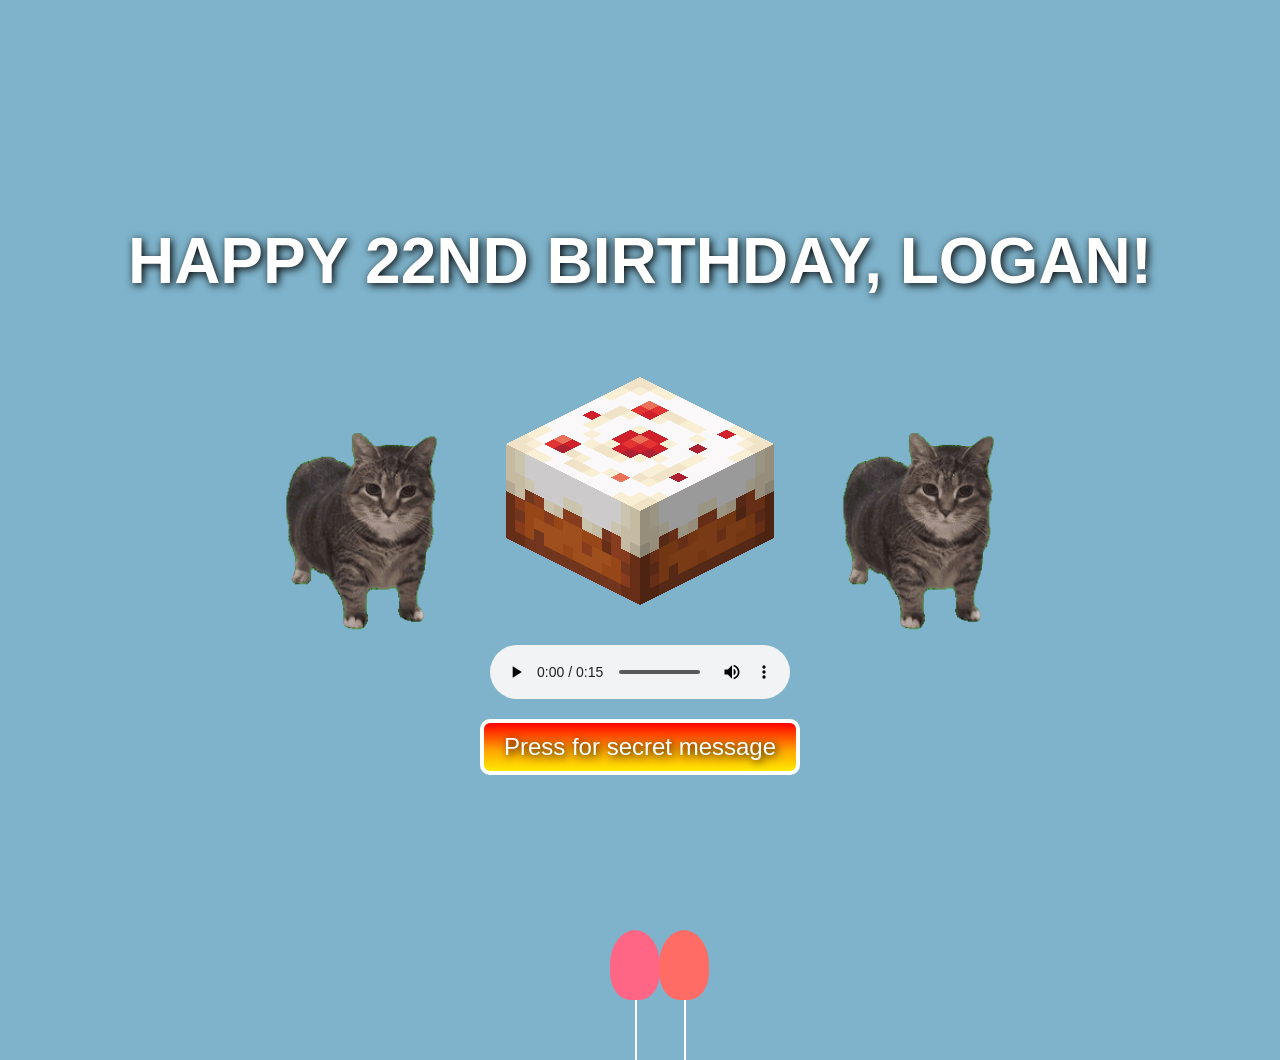
==== index.html @ e26f6695 "rename index" ====
<!DOCTYPE html>
<html lang="en">
<head>
    <meta charset="UTF-8">
    <meta name="viewport" content="width=device-width, initial-scale=1.0">
    <title>Happy Birthday, Bunnie!</title>
    <link rel="stylesheet" href="birthday-style.css">
    <script defer src="birthday-script.js"></script>    
</head>
<body>
    <h1>HAPPY 22ND BIRTHDAY, LOGAN!</h1>
    <div>
        <img src="OIIA-cat.gif" alt="Oiiai Cat" class="cat-container">
        <img src="Cake-minecraft.png" alt="Minecraft Cake" class="cake-img">
        <img src="OIIA-cat.gif" alt="Oiiai Cat" class="cat-container">
    </div>
      
    <audio controls autoplay loop>
        <source src="oiiai-cat.mp3" type="audio/mpeg">
        Your browser does not support the audio element.
    </audio>
    <button id="secret-btn" class="btn">Press for secret message</button>
    <p id="secret-message" style="display: none;"></p>
</body>
</html>
---- birthday-style.css ----
@keyframes rainbowBackground {
    0% { background-position: 0% 0%; }
    50% { background-position: 100% 100%;}
    100% { background-position: 150% 150%; }
}
body {
    text-align: center;
    font-family: 'Impact', sans-serif;
    overflow: hidden;
    background-color: rgb(126, 179, 203);
    display: flex;
    flex-direction: column;
    align-items: center;
    justify-content: center;
    min-height: 100vh;
    padding: 20px;
}
h1 {
    font-size: 4rem;
    color: white;
    text-shadow: 2px 2px 8px black;
}
p {
    font-size: 2rem;
    color: white;
    text-shadow: 1px 1px 5px black;
}
.btn {
    background: linear-gradient(red, orange, yellow, green, cyan, blue, violet, rgb(255, 0, 55));
    background-size: 400% 400%;
    animation: rainbowBackground 10s linear infinite;
    margin-top: 20px; 
    padding: 10px 20px; 
    font-size: 1.5rem;
    border: 4px solid white;
    border-radius: 10px; 
    cursor: pointer;
    color: white;
    text-shadow: 2px 2px 8px black;
}
.cat-container {

    height: 25vh;
}
.balloon {
    position: absolute;
    bottom: -100px;
    width: 50px;
    height: 70px;
    background-color: red;
    border-radius: 50% 50% 40% 40%;
    animation: floatUp 7s ease-in infinite;
}
.string {
    position: absolute;
    width: 2px;
    height: 60px;
    background-color: white;
    left: 50%;
    bottom: -60px;
}
@keyframes floatUp {
    0% { transform: translateY(0); opacity: 1; }
    100% { transform: translateY(-100vh); opacity: 0; }
}
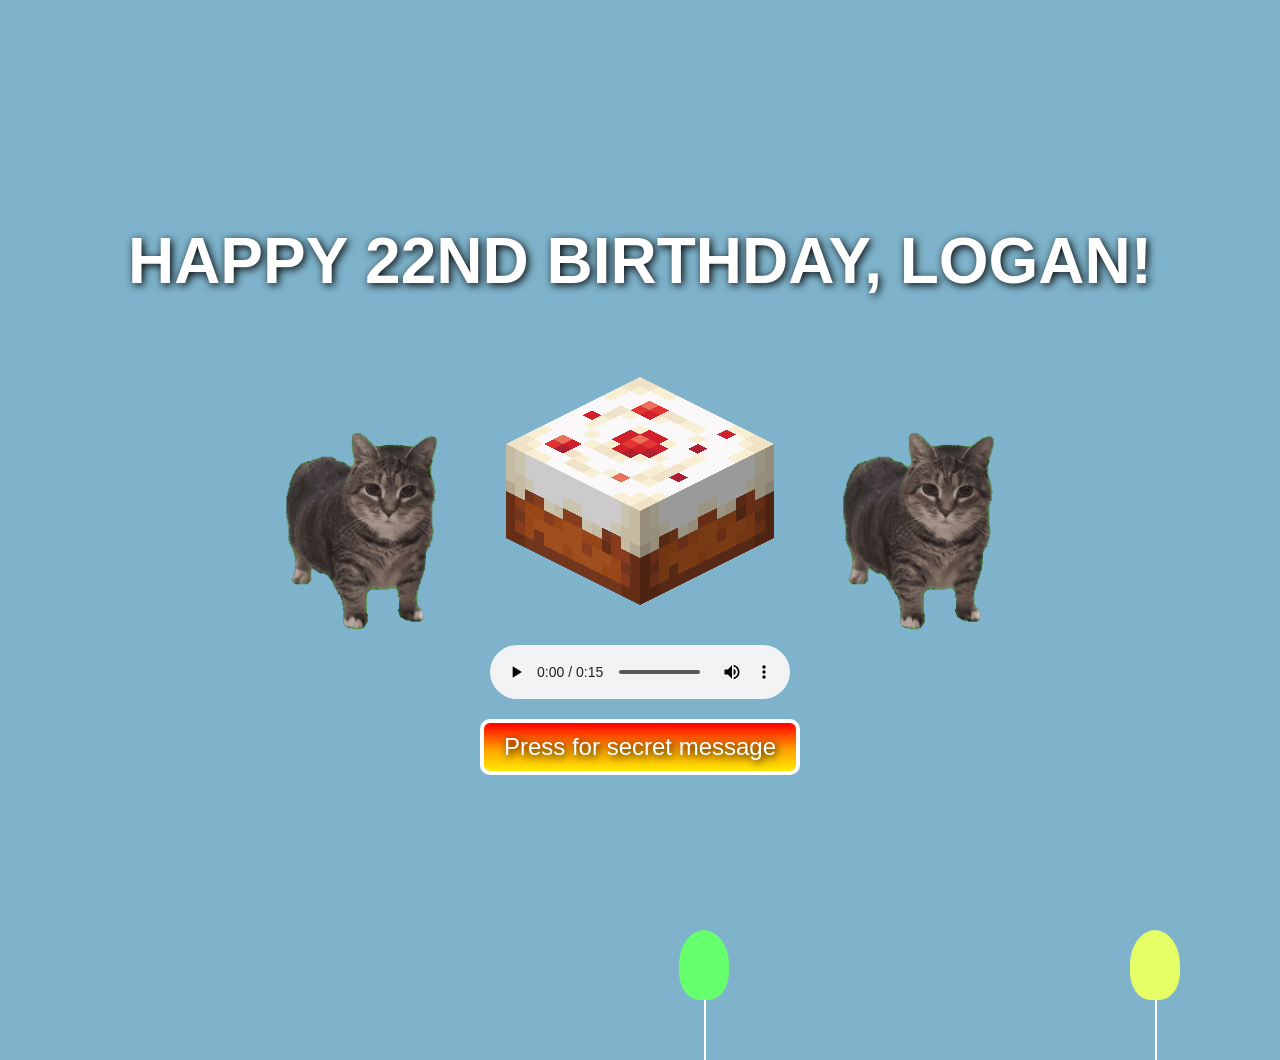
==== commit a941c170: "update imports" ====
--- a/index.html
+++ b/index.html
@@ -10,13 +10,13 @@
 <body>
     <h1>HAPPY 22ND BIRTHDAY, LOGAN!</h1>
     <div>
-        <img src="OIIA-cat.gif" alt="Oiiai Cat" class="cat-container">
-        <img src="Cake-minecraft.png" alt="Minecraft Cake" class="cake-img">
-        <img src="OIIA-cat.gif" alt="Oiiai Cat" class="cat-container">
+        <img src="assets/OIIA-cat.gif" alt="Oiiai Cat" class="cat-container">
+        <img src="assets/Cake-minecraft.png" alt="Minecraft Cake" class="cake-img">
+        <img src="assets/OIIA-cat.gif" alt="Oiiai Cat" class="cat-container">
     </div>
       
     <audio controls autoplay loop>
-        <source src="oiiai-cat.mp3" type="audio/mpeg">
+        <source src="assets/oiiai-cat.mp3" type="audio/mpeg">
         Your browser does not support the audio element.
     </audio>
     <button id="secret-btn" class="btn">Press for secret message</button>
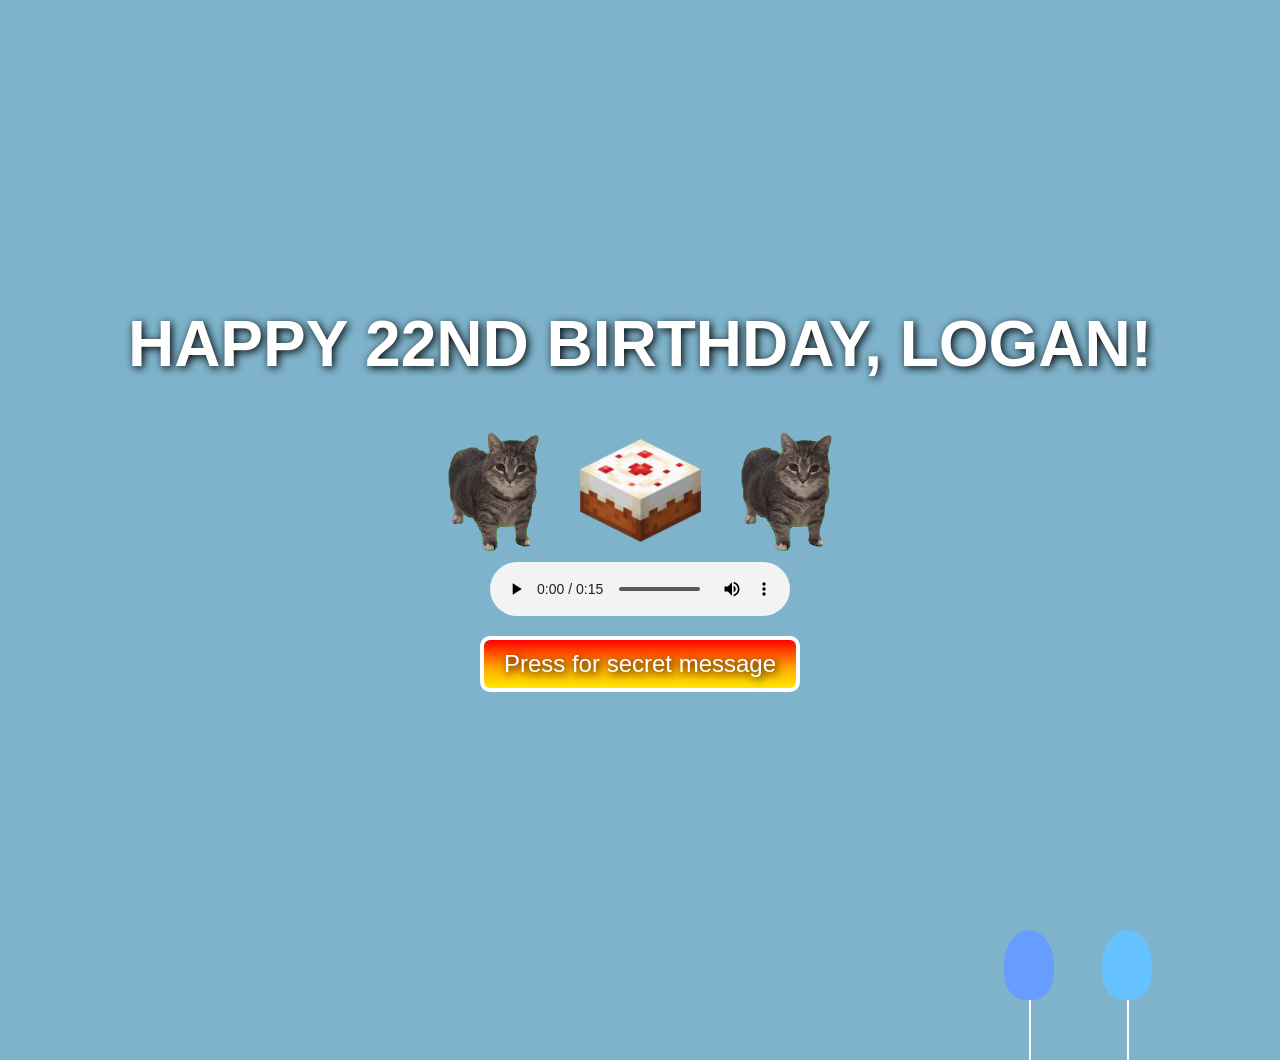
==== commit c9fd7737: "style updates for mobile" ====
--- a/index.html
+++ b/index.html
@@ -1,6 +1,7 @@
 <!DOCTYPE html>
 <html lang="en">
 <head>
+    <link rel="icon" type="image/png" href="assets/Cake-minecraft.png">
     <meta charset="UTF-8">
     <meta name="viewport" content="width=device-width, initial-scale=1.0">
     <title>Happy Birthday, Bunnie!</title>
--- a/birthday-style.css
+++ b/birthday-style.css
@@ -5,6 +5,7 @@
     100% { background-position: 150% 150%; }
 }
 body {
+    overflow-y: scroll;
     text-align: center;
     font-family: 'Impact', sans-serif;
     overflow: hidden;
@@ -39,9 +40,9 @@
     color: white;
     text-shadow: 2px 2px 8px black;
 }
-.cat-container {
+.cat-container, .cake-img {
 
-    height: 25vh;
+    height: 15vh;
 }
 .balloon {
     position: absolute;
